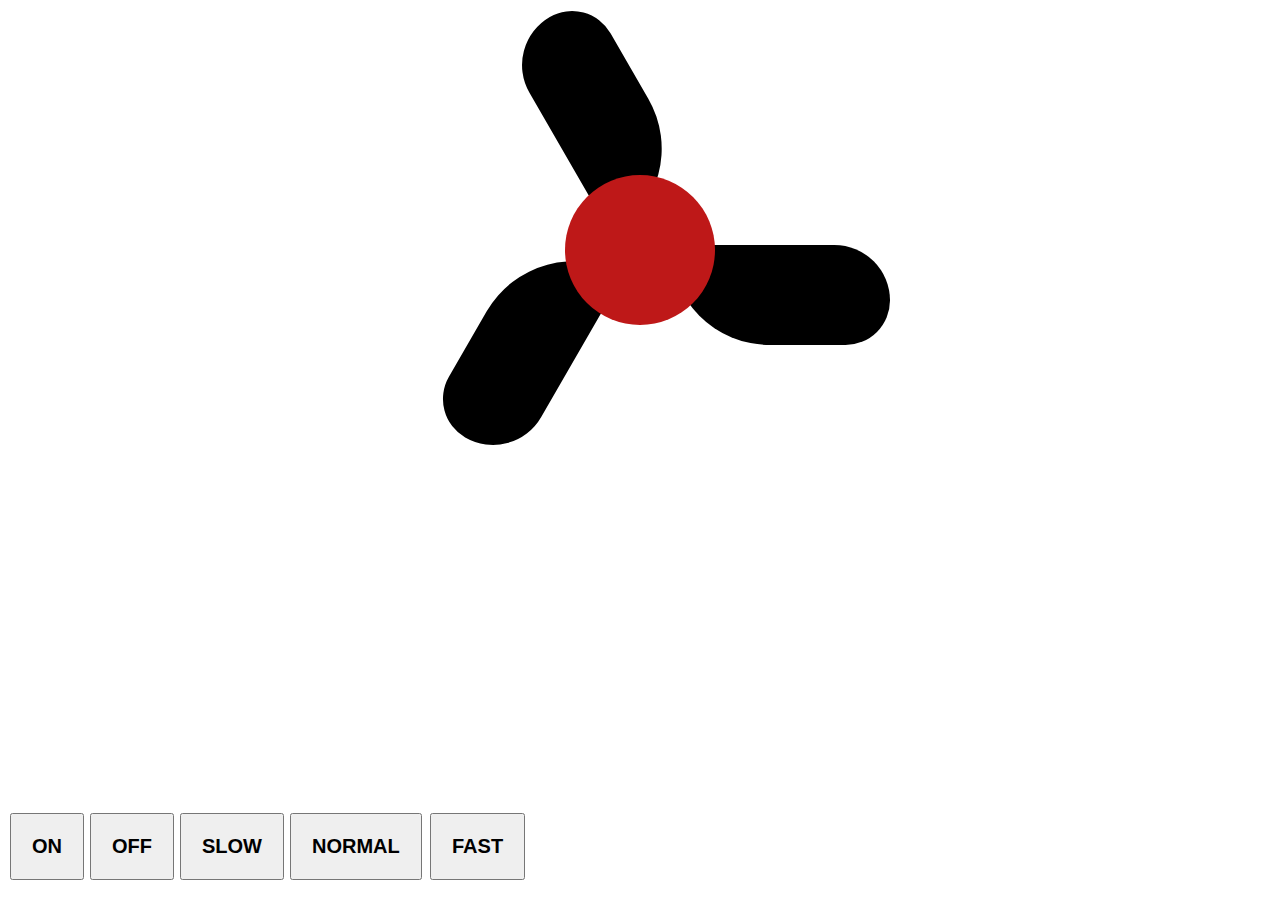
==== Fan_folder/index.html @ 5bb400ce "good" ====
<!DOCTYPE html>
<html lang="en">
<head>
    <meta charset="UTF-8">
    <meta http-equiv="X-UA-Compatible" content="IE=edge">
    <meta name="viewport" content="width=device-width, initial-scale=1.0">
    <title>Fan</title>
    <link rel="stylesheet" href="style.css">
</head>
<body>
    <button onclick="on()">ON</button>
    <button onclick="off()">OFF</button>
    <button onclick="slow()">SLOW</button>
    <button onclick="normal()">NORMAL</button>
    <button onclick="fast()">FAST</button>
    <div class="fan">
        <div class="blade"></div>
        <div class="blade"></div>
        <div class="blade"></div>
        <div class="fan_body"></div>
    </div>
</body>
<script src="script.js"></script>
</html>
---- Fan_folder/style.css ----
*{
    margin: 0;
    padding: 0;
    box-sizing: border-box;
}
body{
    display: flex;
    justify-content: center;
    align-items: center;
}
.fan{
    position: relative;
    width: 500px;
    height: 500px;
    /* animation-name: spin; */
    animation-duration: 1s;
    animation-timing-function: linear;
    animation-iteration-count: infinite;
}
@keyframes spin {
    100%{
        transform: rotate(360deg);
    }
}
.blade{
    position: absolute;
    width: 220px;
    height: 100px;
    background-color: black;
    border-radius: 0 200px 160px 360px;
    top:35%;
    left: 35%;
}
.blade:nth-child(1){
    top: 245px;
    left: 280px;
}
.blade:nth-child(2){
    transform: rotate(120deg);
    top: 295px;
    left: 25px;
}
.blade:nth-child(3){
    transform: rotate(240deg);
    top: 65px;
    left:100px;
}
.fan_body{
    position:absolute;
    width: 150px;
    height: 150px;
    background-color: rgb(190,24,24);
    border-radius: 50%;
    top: 35%;
    left:35%;
}
button{
    font-family: Arial, Helvetica, sans-serif;
    font-size: 20px;
    font-weight: bold;
    padding: 20px;
    position: absolute;
    bottom:20px;
    left: 10px;
}
button:hover{
    background-color: rgb(255,247,204);
}
button:active{
    background-color: rgb(0, 255, 0);
}
button:nth-child(2){
    left: 90px;
}
button:nth-child(2):active{
    background-color: red;
}
button:nth-child(3){
    left: 180px;
}
button:nth-child(3):active{
    background-color: orange;
}
button:nth-child(4){
    left: 290px;
}
button:nth-child(4):active{
    background-color: rgb(102, 255, 0);
}
button:nth-child(5){
    left: 430px;
}
button:nth-child(5):active{
    background-color: rgb(255, 94, 0);
}
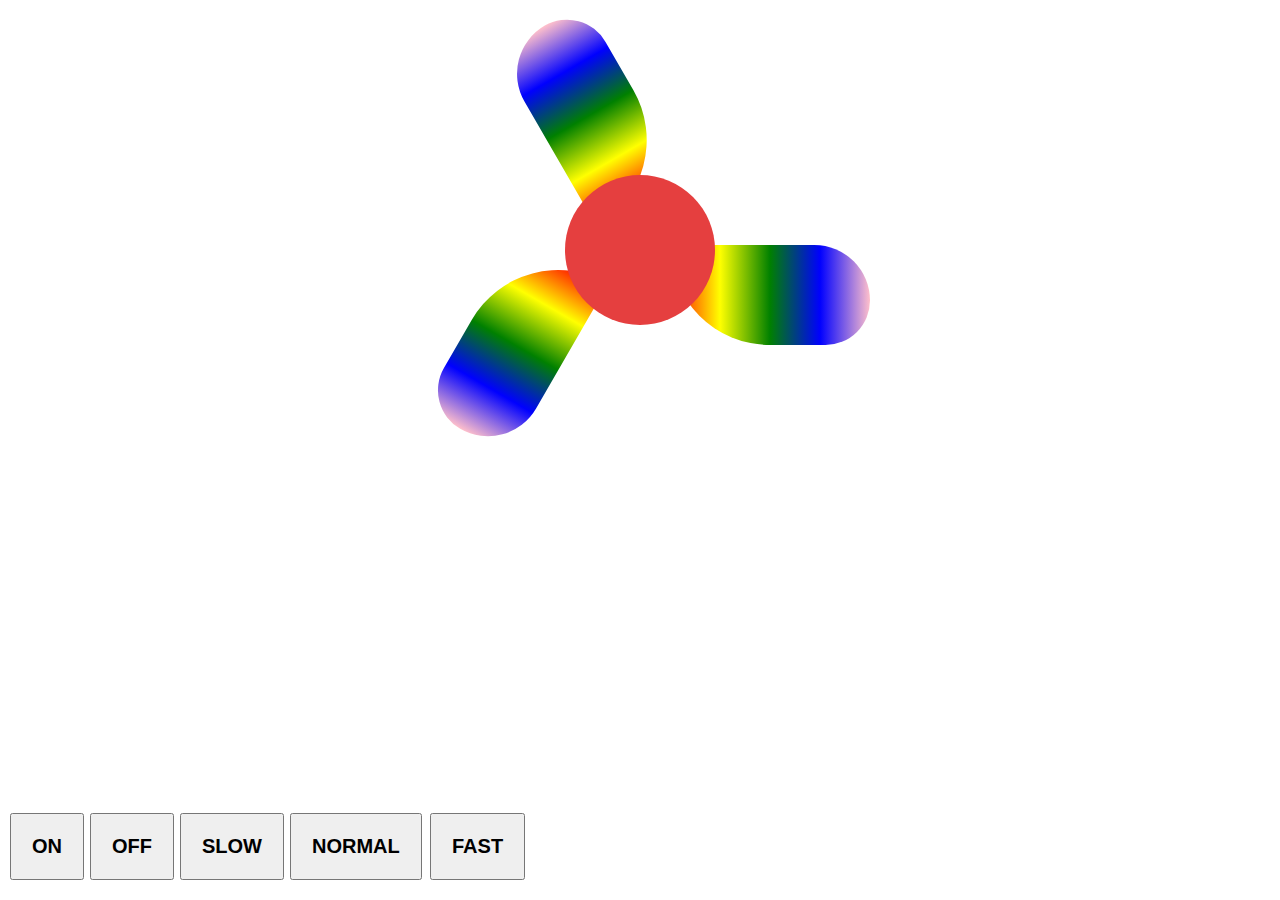
==== commit c0a793b4: "Sign Up Page" ====
--- a/Fan_folder/index.html
+++ b/Fan_folder/index.html
@@ -13,6 +13,9 @@
     <button onclick="slow()">SLOW</button>
     <button onclick="normal()">NORMAL</button>
     <button onclick="fast()">FAST</button>
+    <div>
+        <!-- <img src="https://5.imimg.com/data5/FW/YR/MY-51644324/frp-cooler-body-500x500-500x500.jpg" alt=""> -->
+    </div>
     <div class="fan">
         <div class="blade"></div>
         <div class="blade"></div>
--- a/Fan_folder/style.css
+++ b/Fan_folder/style.css
@@ -25,9 +25,9 @@
 }
 .blade{
     position: absolute;
-    width: 220px;
+    width: 200px;
     height: 100px;
-    background-color: black;
+    background-image: linear-gradient(to right, red , yellow,green,blue,pink);
     border-radius: 0 200px 160px 360px;
     top:35%;
     left: 35%;
@@ -50,7 +50,7 @@
     position:absolute;
     width: 150px;
     height: 150px;
-    background-color: rgb(190,24,24);
+    background-color: rgb(229, 63, 63);
     border-radius: 50%;
     top: 35%;
     left:35%;
@@ -64,6 +64,7 @@
     bottom:20px;
     left: 10px;
 }
+
 button:hover{
     background-color: rgb(255,247,204);
 }
